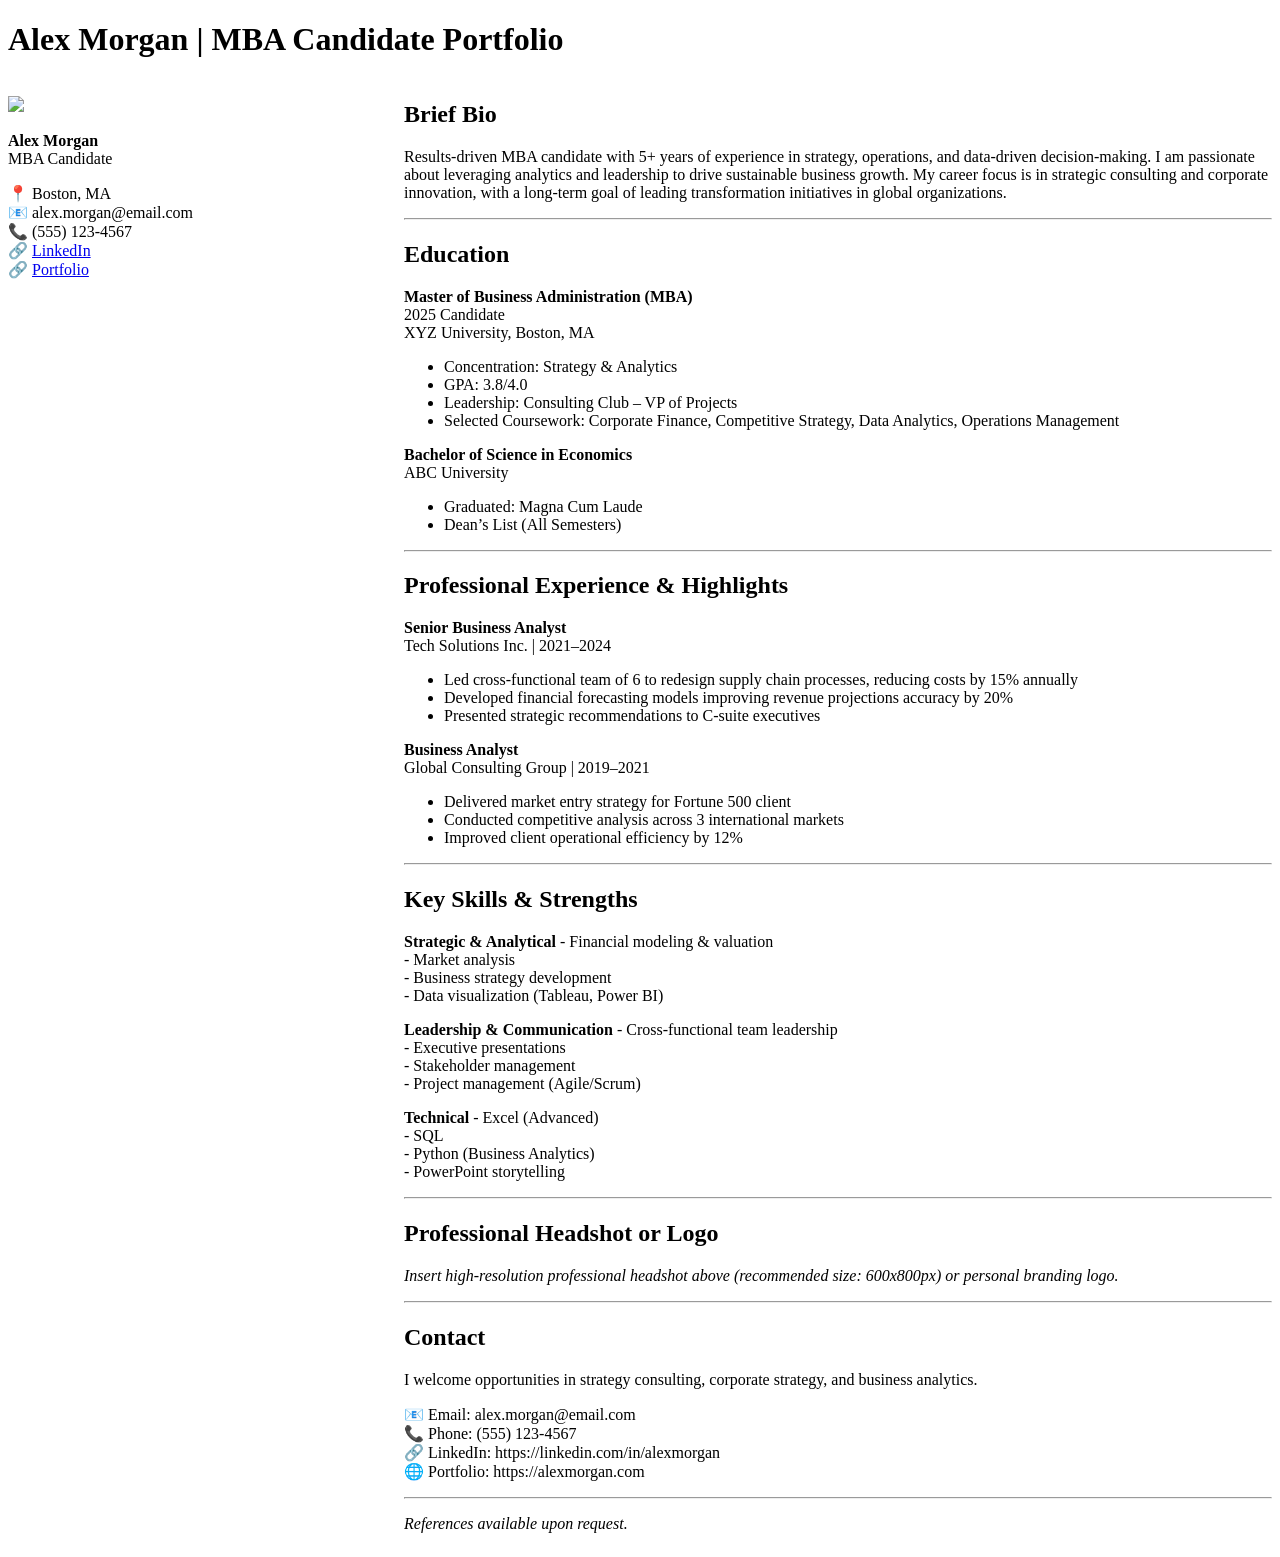
==== docs/index.html @ a719310d "Initial portfolio site" ====
<!DOCTYPE html>
<html xmlns="http://www.w3.org/1999/xhtml" lang="en" xml:lang="en"><head>

<meta charset="utf-8">
<meta name="generator" content="quarto-1.8.26">

<meta name="viewport" content="width=device-width, initial-scale=1.0, user-scalable=yes">


<title>Alex Morgan | MBA Candidate Portfolio – Alex Morgan | MBA Portfolio</title>
<style>
code{white-space: pre-wrap;}
span.smallcaps{font-variant: small-caps;}
div.columns{display: flex; gap: min(4vw, 1.5em);}
div.column{flex: auto; overflow-x: auto;}
div.hanging-indent{margin-left: 1.5em; text-indent: -1.5em;}
ul.task-list{list-style: none;}
ul.task-list li input[type="checkbox"] {
  width: 0.8em;
  margin: 0 0.8em 0.2em -1em; /* quarto-specific, see https://github.com/quarto-dev/quarto-cli/issues/4556 */ 
  vertical-align: middle;
}
</style>


<script src="site_libs/quarto-nav/quarto-nav.js"></script>
<script src="site_libs/clipboard/clipboard.min.js"></script>
<script src="site_libs/quarto-search/autocomplete.umd.js"></script>
<script src="site_libs/quarto-search/fuse.min.js"></script>
<script src="site_libs/quarto-search/quarto-search.js"></script>
<meta name="quarto:offset" content="./">
<script src="site_libs/quarto-html/quarto.js" type="module"></script>
<script src="site_libs/quarto-html/tabsets/tabsets.js" type="module"></script>
<script src="site_libs/quarto-html/axe/axe-check.js" type="module"></script>
<script src="site_libs/quarto-html/popper.min.js"></script>
<script src="site_libs/quarto-html/tippy.umd.min.js"></script>
<script src="site_libs/quarto-html/anchor.min.js"></script>
<link href="site_libs/quarto-html/tippy.css" rel="stylesheet">
<link href="site_libs/quarto-html/quarto-syntax-highlighting-587c61ba64f3a5504c4d52d930310e48.css" rel="stylesheet" id="quarto-text-highlighting-styles">
<script src="site_libs/bootstrap/bootstrap.min.js"></script>
<link href="site_libs/bootstrap/bootstrap-icons.css" rel="stylesheet">
<link href="site_libs/bootstrap/bootstrap-ffa9a6279353761231ec249df0a7fdd3.min.css" rel="stylesheet" append-hash="true" id="quarto-bootstrap" data-mode="light">
<script id="quarto-search-options" type="application/json">{
  "location": "sidebar",
  "copy-button": false,
  "collapse-after": 3,
  "panel-placement": "start",
  "type": "textbox",
  "limit": 50,
  "keyboard-shortcut": [
    "f",
    "/",
    "s"
  ],
  "show-item-context": false,
  "language": {
    "search-no-results-text": "No results",
    "search-matching-documents-text": "matching documents",
    "search-copy-link-title": "Copy link to search",
    "search-hide-matches-text": "Hide additional matches",
    "search-more-match-text": "more match in this document",
    "search-more-matches-text": "more matches in this document",
    "search-clear-button-title": "Clear",
    "search-text-placeholder": "",
    "search-detached-cancel-button-title": "Cancel",
    "search-submit-button-title": "Submit",
    "search-label": "Search"
  }
}</script>


</head>

<body class="quarto-light">

<div id="quarto-search-results"></div>
<!-- content -->
<div id="quarto-content" class="quarto-container page-columns page-rows-contents page-layout-full">
<!-- sidebar -->
<!-- margin-sidebar -->
    
<!-- main -->
<main class="content column-page" id="quarto-document-content">

<header id="title-block-header" class="quarto-title-block default">
<div class="quarto-title">
<h1 class="title">Alex Morgan | MBA Candidate Portfolio</h1>
</div>



<div class="quarto-title-meta column-page">

    
  
    
  </div>
  


</header>


<div class="columns">
<div class="column" style="width:30%;">
<p><img src="headshot.jpg" class="img-fluid" style="width:100.0%"></p>
<p><strong>Alex Morgan</strong><br>
MBA Candidate</p>
<p>📍 Boston, MA<br>
📧 alex.morgan@email.com<br>
📞 (555) 123-4567<br>
🔗 <a href="https://linkedin.com/in/alexmorgan">LinkedIn</a><br>
🔗 <a href="https://alexmorgan.com">Portfolio</a></p>
</div><div class="column" style="width:70%;">
<section id="brief-bio" class="level2">
<h2 class="anchored" data-anchor-id="brief-bio">Brief Bio</h2>
<p>Results-driven MBA candidate with 5+ years of experience in strategy, operations, and data-driven decision-making. I am passionate about leveraging analytics and leadership to drive sustainable business growth. My career focus is in strategic consulting and corporate innovation, with a long-term goal of leading transformation initiatives in global organizations.</p>
<hr>
</section>
<section id="education" class="level2">
<h2 class="anchored" data-anchor-id="education">Education</h2>
<p><strong>Master of Business Administration (MBA)</strong><br>
2025 Candidate<br>
XYZ University, Boston, MA</p>
<ul>
<li>Concentration: Strategy &amp; Analytics<br>
</li>
<li>GPA: 3.8/4.0<br>
</li>
<li>Leadership: Consulting Club – VP of Projects<br>
</li>
<li>Selected Coursework: Corporate Finance, Competitive Strategy, Data Analytics, Operations Management</li>
</ul>
<p><strong>Bachelor of Science in Economics</strong><br>
ABC University</p>
<ul>
<li>Graduated: Magna Cum Laude<br>
</li>
<li>Dean’s List (All Semesters)</li>
</ul>
<hr>
</section>
<section id="professional-experience-highlights" class="level2">
<h2 class="anchored" data-anchor-id="professional-experience-highlights">Professional Experience &amp; Highlights</h2>
<p><strong>Senior Business Analyst</strong><br>
Tech Solutions Inc.&nbsp;| 2021–2024</p>
<ul>
<li>Led cross-functional team of 6 to redesign supply chain processes, reducing costs by 15% annually<br>
</li>
<li>Developed financial forecasting models improving revenue projections accuracy by 20%<br>
</li>
<li>Presented strategic recommendations to C-suite executives</li>
</ul>
<p><strong>Business Analyst</strong><br>
Global Consulting Group | 2019–2021</p>
<ul>
<li>Delivered market entry strategy for Fortune 500 client<br>
</li>
<li>Conducted competitive analysis across 3 international markets<br>
</li>
<li>Improved client operational efficiency by 12%</li>
</ul>
<hr>
</section>
<section id="key-skills-strengths" class="level2">
<h2 class="anchored" data-anchor-id="key-skills-strengths">Key Skills &amp; Strengths</h2>
<p><strong>Strategic &amp; Analytical</strong> - Financial modeling &amp; valuation<br>
- Market analysis<br>
- Business strategy development<br>
- Data visualization (Tableau, Power BI)</p>
<p><strong>Leadership &amp; Communication</strong> - Cross-functional team leadership<br>
- Executive presentations<br>
- Stakeholder management<br>
- Project management (Agile/Scrum)</p>
<p><strong>Technical</strong> - Excel (Advanced)<br>
- SQL<br>
- Python (Business Analytics)<br>
- PowerPoint storytelling</p>
<hr>
</section>
<section id="professional-headshot-or-logo" class="level2">
<h2 class="anchored" data-anchor-id="professional-headshot-or-logo">Professional Headshot or Logo</h2>
<p><em>Insert high-resolution professional headshot above (recommended size: 600x800px) or personal branding logo.</em></p>
<hr>
</section>
<section id="contact" class="level2">
<h2 class="anchored" data-anchor-id="contact">Contact</h2>
<p>I welcome opportunities in strategy consulting, corporate strategy, and business analytics.</p>
<p>📧 Email: alex.morgan@email.com<br>
📞 Phone: (555) 123-4567<br>
🔗 LinkedIn: https://linkedin.com/in/alexmorgan<br>
🌐 Portfolio: https://alexmorgan.com</p>
<hr>
<p><em>References available upon request.</em></p>
</section>
</div>
</div>



</main> <!-- /main -->
<script id="quarto-html-after-body" type="application/javascript">
  window.document.addEventListener("DOMContentLoaded", function (event) {
    const icon = "";
    const anchorJS = new window.AnchorJS();
    anchorJS.options = {
      placement: 'right',
      icon: icon
    };
    anchorJS.add('.anchored');
    const isCodeAnnotation = (el) => {
      for (const clz of el.classList) {
        if (clz.startsWith('code-annotation-')) {                     
          return true;
        }
      }
      return false;
    }
    const onCopySuccess = function(e) {
      // button target
      const button = e.trigger;
      // don't keep focus
      button.blur();
      // flash "checked"
      button.classList.add('code-copy-button-checked');
      var currentTitle = button.getAttribute("title");
      button.setAttribute("title", "Copied!");
      let tooltip;
      if (window.bootstrap) {
        button.setAttribute("data-bs-toggle", "tooltip");
        button.setAttribute("data-bs-placement", "left");
        button.setAttribute("data-bs-title", "Copied!");
        tooltip = new bootstrap.Tooltip(button, 
          { trigger: "manual", 
            customClass: "code-copy-button-tooltip",
            offset: [0, -8]});
        tooltip.show();    
      }
      setTimeout(function() {
        if (tooltip) {
          tooltip.hide();
          button.removeAttribute("data-bs-title");
          button.removeAttribute("data-bs-toggle");
          button.removeAttribute("data-bs-placement");
        }
        button.setAttribute("title", currentTitle);
        button.classList.remove('code-copy-button-checked');
      }, 1000);
      // clear code selection
      e.clearSelection();
    }
    const getTextToCopy = function(trigger) {
      const outerScaffold = trigger.parentElement.cloneNode(true);
      const codeEl = outerScaffold.querySelector('code');
      for (const childEl of codeEl.children) {
        if (isCodeAnnotation(childEl)) {
          childEl.remove();
        }
      }
      return codeEl.innerText;
    }
    const clipboard = new window.ClipboardJS('.code-copy-button:not([data-in-quarto-modal])', {
      text: getTextToCopy
    });
    clipboard.on('success', onCopySuccess);
    if (window.document.getElementById('quarto-embedded-source-code-modal')) {
      const clipboardModal = new window.ClipboardJS('.code-copy-button[data-in-quarto-modal]', {
        text: getTextToCopy,
        container: window.document.getElementById('quarto-embedded-source-code-modal')
      });
      clipboardModal.on('success', onCopySuccess);
    }
      var localhostRegex = new RegExp(/^(?:http|https):\/\/localhost\:?[0-9]*\//);
      var mailtoRegex = new RegExp(/^mailto:/);
        var filterRegex = new RegExp('/' + window.location.host + '/');
      var isInternal = (href) => {
          return filterRegex.test(href) || localhostRegex.test(href) || mailtoRegex.test(href);
      }
      // Inspect non-navigation links and adorn them if external
     var links = window.document.querySelectorAll('a[href]:not(.nav-link):not(.navbar-brand):not(.toc-action):not(.sidebar-link):not(.sidebar-item-toggle):not(.pagination-link):not(.no-external):not([aria-hidden]):not(.dropdown-item):not(.quarto-navigation-tool):not(.about-link)');
      for (var i=0; i<links.length; i++) {
        const link = links[i];
        if (!isInternal(link.href)) {
          // undo the damage that might have been done by quarto-nav.js in the case of
          // links that we want to consider external
          if (link.dataset.originalHref !== undefined) {
            link.href = link.dataset.originalHref;
          }
        }
      }
    function tippyHover(el, contentFn, onTriggerFn, onUntriggerFn) {
      const config = {
        allowHTML: true,
        maxWidth: 500,
        delay: 100,
        arrow: false,
        appendTo: function(el) {
            return el.parentElement;
        },
        interactive: true,
        interactiveBorder: 10,
        theme: 'quarto',
        placement: 'bottom-start',
      };
      if (contentFn) {
        config.content = contentFn;
      }
      if (onTriggerFn) {
        config.onTrigger = onTriggerFn;
      }
      if (onUntriggerFn) {
        config.onUntrigger = onUntriggerFn;
      }
      window.tippy(el, config); 
    }
    const noterefs = window.document.querySelectorAll('a[role="doc-noteref"]');
    for (var i=0; i<noterefs.length; i++) {
      const ref = noterefs[i];
      tippyHover(ref, function() {
        // use id or data attribute instead here
        let href = ref.getAttribute('data-footnote-href') || ref.getAttribute('href');
        try { href = new URL(href).hash; } catch {}
        const id = href.replace(/^#\/?/, "");
        const note = window.document.getElementById(id);
        if (note) {
          return note.innerHTML;
        } else {
          return "";
        }
      });
    }
    const xrefs = window.document.querySelectorAll('a.quarto-xref');
    const processXRef = (id, note) => {
      // Strip column container classes
      const stripColumnClz = (el) => {
        el.classList.remove("page-full", "page-columns");
        if (el.children) {
          for (const child of el.children) {
            stripColumnClz(child);
          }
        }
      }
      stripColumnClz(note)
      if (id === null || id.startsWith('sec-')) {
        // Special case sections, only their first couple elements
        const container = document.createElement("div");
        if (note.children && note.children.length > 2) {
          container.appendChild(note.children[0].cloneNode(true));
          for (let i = 1; i < note.children.length; i++) {
            const child = note.children[i];
            if (child.tagName === "P" && child.innerText === "") {
              continue;
            } else {
              container.appendChild(child.cloneNode(true));
              break;
            }
          }
          if (window.Quarto?.typesetMath) {
            window.Quarto.typesetMath(container);
          }
          return container.innerHTML
        } else {
          if (window.Quarto?.typesetMath) {
            window.Quarto.typesetMath(note);
          }
          return note.innerHTML;
        }
      } else {
        // Remove any anchor links if they are present
        const anchorLink = note.querySelector('a.anchorjs-link');
        if (anchorLink) {
          anchorLink.remove();
        }
        if (window.Quarto?.typesetMath) {
          window.Quarto.typesetMath(note);
        }
        if (note.classList.contains("callout")) {
          return note.outerHTML;
        } else {
          return note.innerHTML;
        }
      }
    }
    for (var i=0; i<xrefs.length; i++) {
      const xref = xrefs[i];
      tippyHover(xref, undefined, function(instance) {
        instance.disable();
        let url = xref.getAttribute('href');
        let hash = undefined; 
        if (url.startsWith('#')) {
          hash = url;
        } else {
          try { hash = new URL(url).hash; } catch {}
        }
        if (hash) {
          const id = hash.replace(/^#\/?/, "");
          const note = window.document.getElementById(id);
          if (note !== null) {
            try {
              const html = processXRef(id, note.cloneNode(true));
              instance.setContent(html);
            } finally {
              instance.enable();
              instance.show();
            }
          } else {
            // See if we can fetch this
            fetch(url.split('#')[0])
            .then(res => res.text())
            .then(html => {
              const parser = new DOMParser();
              const htmlDoc = parser.parseFromString(html, "text/html");
              const note = htmlDoc.getElementById(id);
              if (note !== null) {
                const html = processXRef(id, note);
                instance.setContent(html);
              } 
            }).finally(() => {
              instance.enable();
              instance.show();
            });
          }
        } else {
          // See if we can fetch a full url (with no hash to target)
          // This is a special case and we should probably do some content thinning / targeting
          fetch(url)
          .then(res => res.text())
          .then(html => {
            const parser = new DOMParser();
            const htmlDoc = parser.parseFromString(html, "text/html");
            const note = htmlDoc.querySelector('main.content');
            if (note !== null) {
              // This should only happen for chapter cross references
              // (since there is no id in the URL)
              // remove the first header
              if (note.children.length > 0 && note.children[0].tagName === "HEADER") {
                note.children[0].remove();
              }
              const html = processXRef(null, note);
              instance.setContent(html);
            } 
          }).finally(() => {
            instance.enable();
            instance.show();
          });
        }
      }, function(instance) {
      });
    }
        let selectedAnnoteEl;
        const selectorForAnnotation = ( cell, annotation) => {
          let cellAttr = 'data-code-cell="' + cell + '"';
          let lineAttr = 'data-code-annotation="' +  annotation + '"';
          const selector = 'span[' + cellAttr + '][' + lineAttr + ']';
          return selector;
        }
        const selectCodeLines = (annoteEl) => {
          const doc = window.document;
          const targetCell = annoteEl.getAttribute("data-target-cell");
          const targetAnnotation = annoteEl.getAttribute("data-target-annotation");
          const annoteSpan = window.document.querySelector(selectorForAnnotation(targetCell, targetAnnotation));
          const lines = annoteSpan.getAttribute("data-code-lines").split(",");
          const lineIds = lines.map((line) => {
            return targetCell + "-" + line;
          })
          let top = null;
          let height = null;
          let parent = null;
          if (lineIds.length > 0) {
              //compute the position of the single el (top and bottom and make a div)
              const el = window.document.getElementById(lineIds[0]);
              top = el.offsetTop;
              height = el.offsetHeight;
              parent = el.parentElement.parentElement;
            if (lineIds.length > 1) {
              const lastEl = window.document.getElementById(lineIds[lineIds.length - 1]);
              const bottom = lastEl.offsetTop + lastEl.offsetHeight;
              height = bottom - top;
            }
            if (top !== null && height !== null && parent !== null) {
              // cook up a div (if necessary) and position it 
              let div = window.document.getElementById("code-annotation-line-highlight");
              if (div === null) {
                div = window.document.createElement("div");
                div.setAttribute("id", "code-annotation-line-highlight");
                div.style.position = 'absolute';
                parent.appendChild(div);
              }
              div.style.top = top - 2 + "px";
              div.style.height = height + 4 + "px";
              div.style.left = 0;
              let gutterDiv = window.document.getElementById("code-annotation-line-highlight-gutter");
              if (gutterDiv === null) {
                gutterDiv = window.document.createElement("div");
                gutterDiv.setAttribute("id", "code-annotation-line-highlight-gutter");
                gutterDiv.style.position = 'absolute';
                const codeCell = window.document.getElementById(targetCell);
                const gutter = codeCell.querySelector('.code-annotation-gutter');
                gutter.appendChild(gutterDiv);
              }
              gutterDiv.style.top = top - 2 + "px";
              gutterDiv.style.height = height + 4 + "px";
            }
            selectedAnnoteEl = annoteEl;
          }
        };
        const unselectCodeLines = () => {
          const elementsIds = ["code-annotation-line-highlight", "code-annotation-line-highlight-gutter"];
          elementsIds.forEach((elId) => {
            const div = window.document.getElementById(elId);
            if (div) {
              div.remove();
            }
          });
          selectedAnnoteEl = undefined;
        };
          // Handle positioning of the toggle
      window.addEventListener(
        "resize",
        throttle(() => {
          elRect = undefined;
          if (selectedAnnoteEl) {
            selectCodeLines(selectedAnnoteEl);
          }
        }, 10)
      );
      function throttle(fn, ms) {
      let throttle = false;
      let timer;
        return (...args) => {
          if(!throttle) { // first call gets through
              fn.apply(this, args);
              throttle = true;
          } else { // all the others get throttled
              if(timer) clearTimeout(timer); // cancel #2
              timer = setTimeout(() => {
                fn.apply(this, args);
                timer = throttle = false;
              }, ms);
          }
        };
      }
        // Attach click handler to the DT
        const annoteDls = window.document.querySelectorAll('dt[data-target-cell]');
        for (const annoteDlNode of annoteDls) {
          annoteDlNode.addEventListener('click', (event) => {
            const clickedEl = event.target;
            if (clickedEl !== selectedAnnoteEl) {
              unselectCodeLines();
              const activeEl = window.document.querySelector('dt[data-target-cell].code-annotation-active');
              if (activeEl) {
                activeEl.classList.remove('code-annotation-active');
              }
              selectCodeLines(clickedEl);
              clickedEl.classList.add('code-annotation-active');
            } else {
              // Unselect the line
              unselectCodeLines();
              clickedEl.classList.remove('code-annotation-active');
            }
          });
        }
    const findCites = (el) => {
      const parentEl = el.parentElement;
      if (parentEl) {
        const cites = parentEl.dataset.cites;
        if (cites) {
          return {
            el,
            cites: cites.split(' ')
          };
        } else {
          return findCites(el.parentElement)
        }
      } else {
        return undefined;
      }
    };
    var bibliorefs = window.document.querySelectorAll('a[role="doc-biblioref"]');
    for (var i=0; i<bibliorefs.length; i++) {
      const ref = bibliorefs[i];
      const citeInfo = findCites(ref);
      if (citeInfo) {
        tippyHover(citeInfo.el, function() {
          var popup = window.document.createElement('div');
          citeInfo.cites.forEach(function(cite) {
            var citeDiv = window.document.createElement('div');
            citeDiv.classList.add('hanging-indent');
            citeDiv.classList.add('csl-entry');
            var biblioDiv = window.document.getElementById('ref-' + cite);
            if (biblioDiv) {
              citeDiv.innerHTML = biblioDiv.innerHTML;
            }
            popup.appendChild(citeDiv);
          });
          return popup.innerHTML;
        });
      }
    }
  });
  </script>
</div> <!-- /content -->




</body></html>
---- docs/site_libs/quarto-html/tippy.css ----
.tippy-box[data-animation=fade][data-state=hidden]{opacity:0}[data-tippy-root]{max-width:calc(100vw - 10px)}.tippy-box{position:relative;background-color:#333;color:#fff;border-radius:4px;font-size:14px;line-height:1.4;white-space:normal;outline:0;transition-property:transform,visibility,opacity}.tippy-box[data-placement^=top]>.tippy-arrow{bottom:0}.tippy-box[data-placement^=top]>.tippy-arrow:before{bottom:-7px;left:0;border-width:8px 8px 0;border-top-color:initial;transform-origin:center top}.tippy-box[data-placement^=bottom]>.tippy-arrow{top:0}.tippy-box[data-placement^=bottom]>.tippy-arrow:before{top:-7px;left:0;border-width:0 8px 8px;border-bottom-color:initial;transform-origin:center bottom}.tippy-box[data-placement^=left]>.tippy-arrow{right:0}.tippy-box[data-placement^=left]>.tippy-arrow:before{border-width:8px 0 8px 8px;border-left-color:initial;right:-7px;transform-origin:center left}.tippy-box[data-placement^=right]>.tippy-arrow{left:0}.tippy-box[data-placement^=right]>.tippy-arrow:before{left:-7px;border-width:8px 8px 8px 0;border-right-color:initial;transform-origin:center right}.tippy-box[data-inertia][data-state=visible]{transition-timing-function:cubic-bezier(.54,1.5,.38,1.11)}.tippy-arrow{width:16px;height:16px;color:#333}.tippy-arrow:before{content:"";position:absolute;border-color:transparent;border-style:solid}.tippy-content{position:relative;padding:5px 9px;z-index:1}
---- docs/site_libs/quarto-html/quarto-syntax-highlighting-587c61ba64f3a5504c4d52d930310e48.css ----
/* quarto syntax highlight colors */
:root {
  --quarto-hl-ot-color: #003B4F;
  --quarto-hl-at-color: #657422;
  --quarto-hl-ss-color: #20794D;
  --quarto-hl-an-color: #5E5E5E;
  --quarto-hl-fu-color: #4758AB;
  --quarto-hl-st-color: #20794D;
  --quarto-hl-cf-color: #003B4F;
  --quarto-hl-op-color: #5E5E5E;
  --quarto-hl-er-color: #AD0000;
  --quarto-hl-bn-color: #AD0000;
  --quarto-hl-al-color: #AD0000;
  --quarto-hl-va-color: #111111;
  --quarto-hl-bu-color: inherit;
  --quarto-hl-ex-color: inherit;
  --quarto-hl-pp-color: #AD0000;
  --quarto-hl-in-color: #5E5E5E;
  --quarto-hl-vs-color: #20794D;
  --quarto-hl-wa-color: #5E5E5E;
  --quarto-hl-do-color: #5E5E5E;
  --quarto-hl-im-color: #00769E;
  --quarto-hl-ch-color: #20794D;
  --quarto-hl-dt-color: #AD0000;
  --quarto-hl-fl-color: #AD0000;
  --quarto-hl-co-color: #5E5E5E;
  --quarto-hl-cv-color: #5E5E5E;
  --quarto-hl-cn-color: #8f5902;
  --quarto-hl-sc-color: #5E5E5E;
  --quarto-hl-dv-color: #AD0000;
  --quarto-hl-kw-color: #003B4F;
}

/* other quarto variables */
:root {
  --quarto-font-monospace: SFMono-Regular, Menlo, Monaco, Consolas, "Liberation Mono", "Courier New", monospace;
}

/* syntax highlight based on Pandoc's rules */
pre > code.sourceCode > span {
  color: #003B4F;
}

code.sourceCode > span {
  color: #003B4F;
}

div.sourceCode,
div.sourceCode pre.sourceCode {
  color: #003B4F;
}

/* Normal */
code span {
  color: #003B4F;
}

/* Alert */
code span.al {
  color: #AD0000;
  font-style: inherit;
}

/* Annotation */
code span.an {
  color: #5E5E5E;
  font-style: inherit;
}

/* Attribute */
code span.at {
  color: #657422;
  font-style: inherit;
}

/* BaseN */
code span.bn {
  color: #AD0000;
  font-style: inherit;
}

/* BuiltIn */
code span.bu {
  font-style: inherit;
}

/* ControlFlow */
code span.cf {
  color: #003B4F;
  font-weight: bold;
  font-style: inherit;
}

/* Char */
code span.ch {
  color: #20794D;
  font-style: inherit;
}

/* Constant */
code span.cn {
  color: #8f5902;
  font-style: inherit;
}

/* Comment */
code span.co {
  color: #5E5E5E;
  font-style: inherit;
}

/* CommentVar */
code span.cv {
  color: #5E5E5E;
  font-style: italic;
}

/* Documentation */
code span.do {
  color: #5E5E5E;
  font-style: italic;
}

/* DataType */
code span.dt {
  color: #AD0000;
  font-style: inherit;
}

/* DecVal */
code span.dv {
  color: #AD0000;
  font-style: inherit;
}

/* Error */
code span.er {
  color: #AD0000;
  font-style: inherit;
}

/* Extension */
code span.ex {
  font-style: inherit;
}

/* Float */
code span.fl {
  color: #AD0000;
  font-style: inherit;
}

/* Function */
code span.fu {
  color: #4758AB;
  font-style: inherit;
}

/* Import */
code span.im {
  color: #00769E;
  font-style: inherit;
}

/* Information */
code span.in {
  color: #5E5E5E;
  font-style: inherit;
}

/* Keyword */
code span.kw {
  color: #003B4F;
  font-weight: bold;
  font-style: inherit;
}

/* Operator */
code span.op {
  color: #5E5E5E;
  font-style: inherit;
}

/* Other */
code span.ot {
  color: #003B4F;
  font-style: inherit;
}

/* Preprocessor */
code span.pp {
  color: #AD0000;
  font-style: inherit;
}

/* SpecialChar */
code span.sc {
  color: #5E5E5E;
  font-style: inherit;
}

/* SpecialString */
code span.ss {
  color: #20794D;
  font-style: inherit;
}

/* String */
code span.st {
  color: #20794D;
  font-style: inherit;
}

/* Variable */
code span.va {
  color: #111111;
  font-style: inherit;
}

/* VerbatimString */
code span.vs {
  color: #20794D;
  font-style: inherit;
}

/* Warning */
code span.wa {
  color: #5E5E5E;
  font-style: italic;
}

.prevent-inlining {
  content: "</";
}

/*# sourceMappingURL=2dce1cc6c82594539e1579de68416b47.css.map */
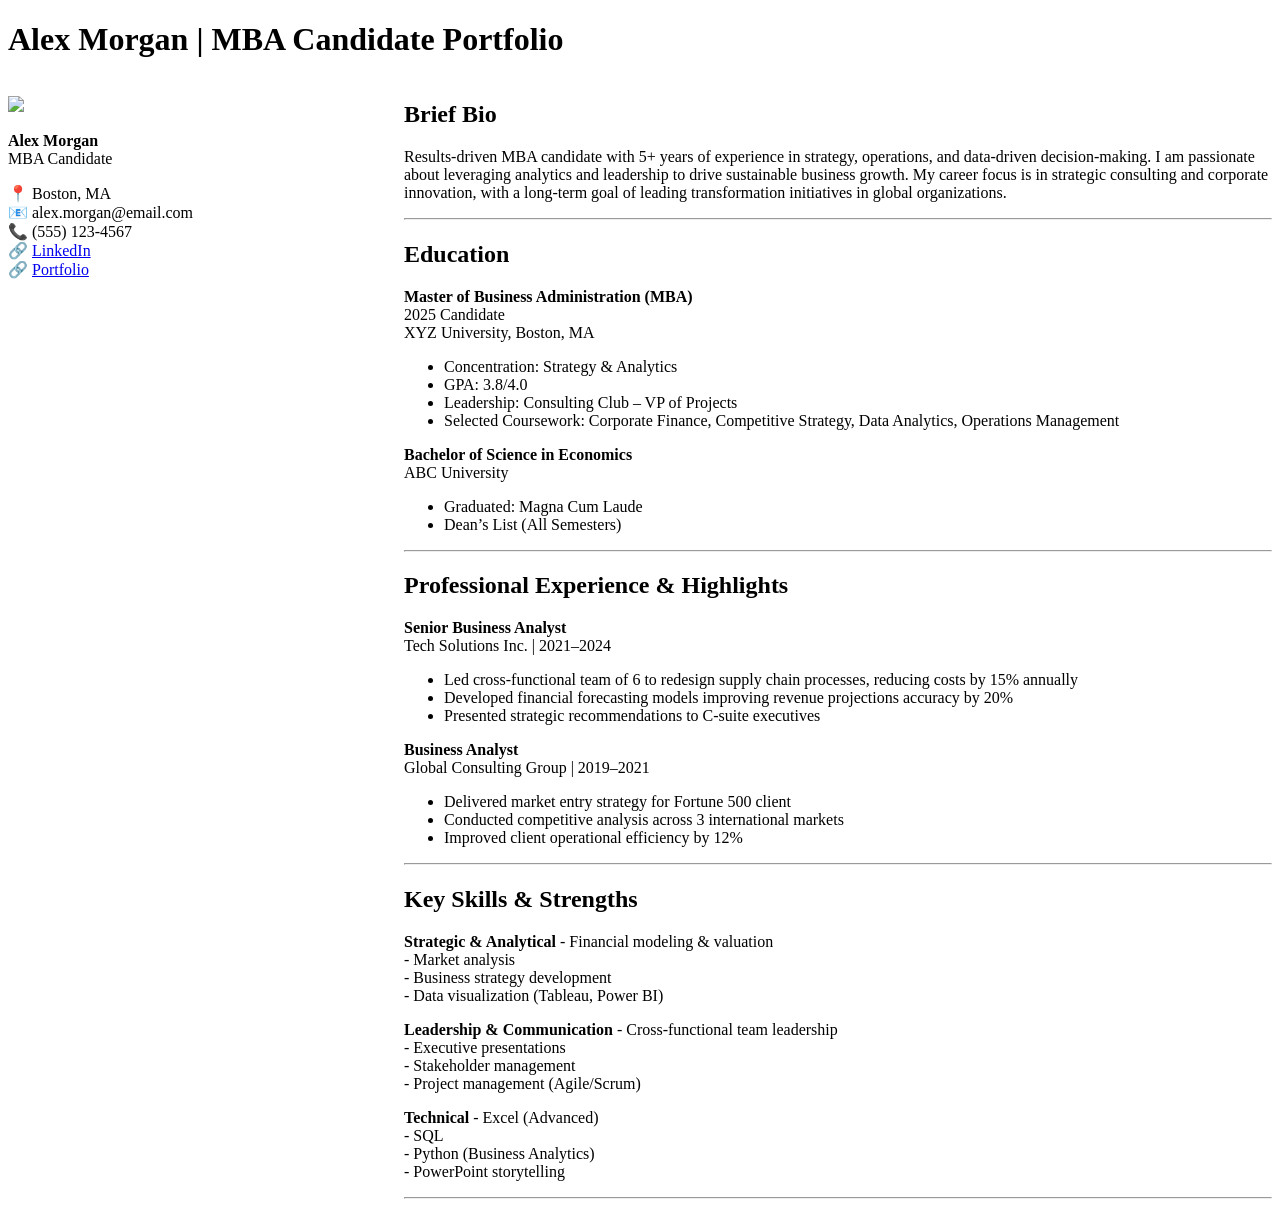
==== commit 79a7b5cc: "Added styling" ====
--- a/docs/index.html
+++ b/docs/index.html
@@ -177,26 +177,11 @@
 - Python (Business Analytics)<br>
 - PowerPoint storytelling</p>
 <hr>
-</section>
-<section id="professional-headshot-or-logo" class="level2">
-<h2 class="anchored" data-anchor-id="professional-headshot-or-logo">Professional Headshot or Logo</h2>
-<p><em>Insert high-resolution professional headshot above (recommended size: 600x800px) or personal branding logo.</em></p>
-<hr>
-</section>
-<section id="contact" class="level2">
-<h2 class="anchored" data-anchor-id="contact">Contact</h2>
-<p>I welcome opportunities in strategy consulting, corporate strategy, and business analytics.</p>
-<p>📧 Email: alex.morgan@email.com<br>
-📞 Phone: (555) 123-4567<br>
-🔗 LinkedIn: https://linkedin.com/in/alexmorgan<br>
-🌐 Portfolio: https://alexmorgan.com</p>
-<hr>
-<p><em>References available upon request.</em></p>
+
+
 </section>
 </div>
 </div>
-
-
 
 </main> <!-- /main -->
 <script id="quarto-html-after-body" type="application/javascript">
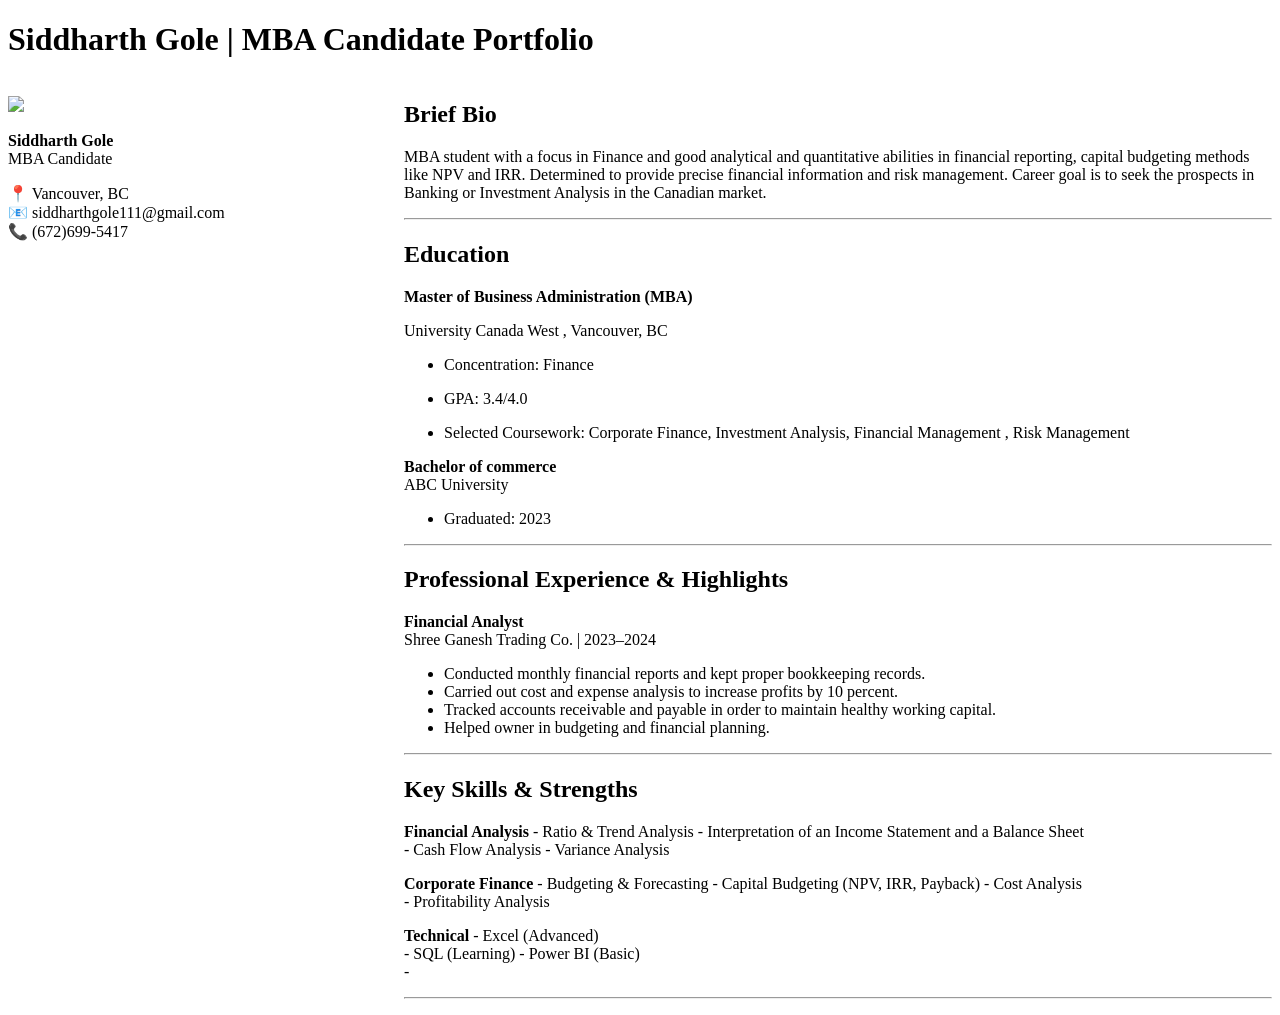
==== commit ad8808b0: "Updated portfolio" ====
--- a/docs/index.html
+++ b/docs/index.html
@@ -7,7 +7,7 @@
 <meta name="viewport" content="width=device-width, initial-scale=1.0, user-scalable=yes">
 
 
-<title>Alex Morgan | MBA Candidate Portfolio – Alex Morgan | MBA Portfolio</title>
+<title>Siddharth Gole | MBA Candidate Portfolio – Alex Morgan | MBA Portfolio</title>
 <style>
 code{white-space: pre-wrap;}
 span.smallcaps{font-variant: small-caps;}
@@ -84,7 +84,7 @@
 
 <header id="title-block-header" class="quarto-title-block default">
 <div class="quarto-title">
-<h1 class="title">Alex Morgan | MBA Candidate Portfolio</h1>
+<h1 class="title">Siddharth Gole | MBA Candidate Portfolio</h1>
 </div>
 
 
@@ -104,78 +104,55 @@
 <div class="columns">
 <div class="column" style="width:30%;">
 <p><img src="headshot.jpg" class="img-fluid" style="width:100.0%"></p>
-<p><strong>Alex Morgan</strong><br>
+<p><strong>Siddharth Gole</strong><br>
 MBA Candidate</p>
-<p>📍 Boston, MA<br>
-📧 alex.morgan@email.com<br>
-📞 (555) 123-4567<br>
-🔗 <a href="https://linkedin.com/in/alexmorgan">LinkedIn</a><br>
-🔗 <a href="https://alexmorgan.com">Portfolio</a></p>
+<p>📍 Vancouver, BC<br>
+📧 siddharthgole111@gmail.com<br>
+📞 (672)699-5417</p>
 </div><div class="column" style="width:70%;">
 <section id="brief-bio" class="level2">
 <h2 class="anchored" data-anchor-id="brief-bio">Brief Bio</h2>
-<p>Results-driven MBA candidate with 5+ years of experience in strategy, operations, and data-driven decision-making. I am passionate about leveraging analytics and leadership to drive sustainable business growth. My career focus is in strategic consulting and corporate innovation, with a long-term goal of leading transformation initiatives in global organizations.</p>
+<p>MBA student with a focus in Finance and good analytical and quantitative abilities in financial reporting, capital budgeting methods like NPV and IRR. Determined to provide precise financial information and risk management. Career goal is to seek the prospects in Banking or Investment Analysis in the Canadian market.</p>
 <hr>
 </section>
 <section id="education" class="level2">
 <h2 class="anchored" data-anchor-id="education">Education</h2>
-<p><strong>Master of Business Administration (MBA)</strong><br>
-2025 Candidate<br>
-XYZ University, Boston, MA</p>
+<p><strong>Master of Business Administration (MBA)</strong></p>
+<p>University Canada West , Vancouver, BC</p>
 <ul>
-<li>Concentration: Strategy &amp; Analytics<br>
-</li>
-<li>GPA: 3.8/4.0<br>
-</li>
-<li>Leadership: Consulting Club – VP of Projects<br>
-</li>
-<li>Selected Coursework: Corporate Finance, Competitive Strategy, Data Analytics, Operations Management</li>
+<li><p>Concentration: Finance<br>
+</p></li>
+<li><p>GPA: 3.4/4.0</p></li>
+<li><p>Selected Coursework: Corporate Finance, Investment Analysis, Financial Management , Risk Management</p></li>
 </ul>
-<p><strong>Bachelor of Science in Economics</strong><br>
+<p><strong>Bachelor of commerce</strong><br>
 ABC University</p>
 <ul>
-<li>Graduated: Magna Cum Laude<br>
-</li>
-<li>Dean’s List (All Semesters)</li>
+<li>Graduated: 2023</li>
 </ul>
 <hr>
 </section>
 <section id="professional-experience-highlights" class="level2">
 <h2 class="anchored" data-anchor-id="professional-experience-highlights">Professional Experience &amp; Highlights</h2>
-<p><strong>Senior Business Analyst</strong><br>
-Tech Solutions Inc.&nbsp;| 2021–2024</p>
+<p><strong>Financial Analyst</strong><br>
+Shree Ganesh Trading Co.&nbsp;| 2023–2024</p>
 <ul>
-<li>Led cross-functional team of 6 to redesign supply chain processes, reducing costs by 15% annually<br>
-</li>
-<li>Developed financial forecasting models improving revenue projections accuracy by 20%<br>
-</li>
-<li>Presented strategic recommendations to C-suite executives</li>
-</ul>
-<p><strong>Business Analyst</strong><br>
-Global Consulting Group | 2019–2021</p>
-<ul>
-<li>Delivered market entry strategy for Fortune 500 client<br>
-</li>
-<li>Conducted competitive analysis across 3 international markets<br>
-</li>
-<li>Improved client operational efficiency by 12%</li>
+<li>Conducted monthly financial reports and kept proper bookkeeping records.</li>
+<li>Carried out cost and expense analysis to increase profits by 10 percent.</li>
+<li>Tracked accounts receivable and payable in order to maintain healthy working capital.</li>
+<li>Helped owner in budgeting and financial planning.</li>
 </ul>
 <hr>
 </section>
 <section id="key-skills-strengths" class="level2">
 <h2 class="anchored" data-anchor-id="key-skills-strengths">Key Skills &amp; Strengths</h2>
-<p><strong>Strategic &amp; Analytical</strong> - Financial modeling &amp; valuation<br>
-- Market analysis<br>
-- Business strategy development<br>
-- Data visualization (Tableau, Power BI)</p>
-<p><strong>Leadership &amp; Communication</strong> - Cross-functional team leadership<br>
-- Executive presentations<br>
-- Stakeholder management<br>
-- Project management (Agile/Scrum)</p>
+<p><strong>Financial Analysis</strong> - Ratio &amp; Trend Analysis - Interpretation of an Income Statement and a Balance Sheet<br>
+- Cash Flow Analysis - Variance Analysis</p>
+<p><strong>Corporate Finance</strong> - Budgeting &amp; Forecasting - Capital Budgeting (NPV, IRR, Payback) - Cost Analysis<br>
+- Profitability Analysis</p>
 <p><strong>Technical</strong> - Excel (Advanced)<br>
-- SQL<br>
-- Python (Business Analytics)<br>
-- PowerPoint storytelling</p>
+- SQL (Learning) - Power BI (Basic)<br>
+-</p>
 <hr>
 
 
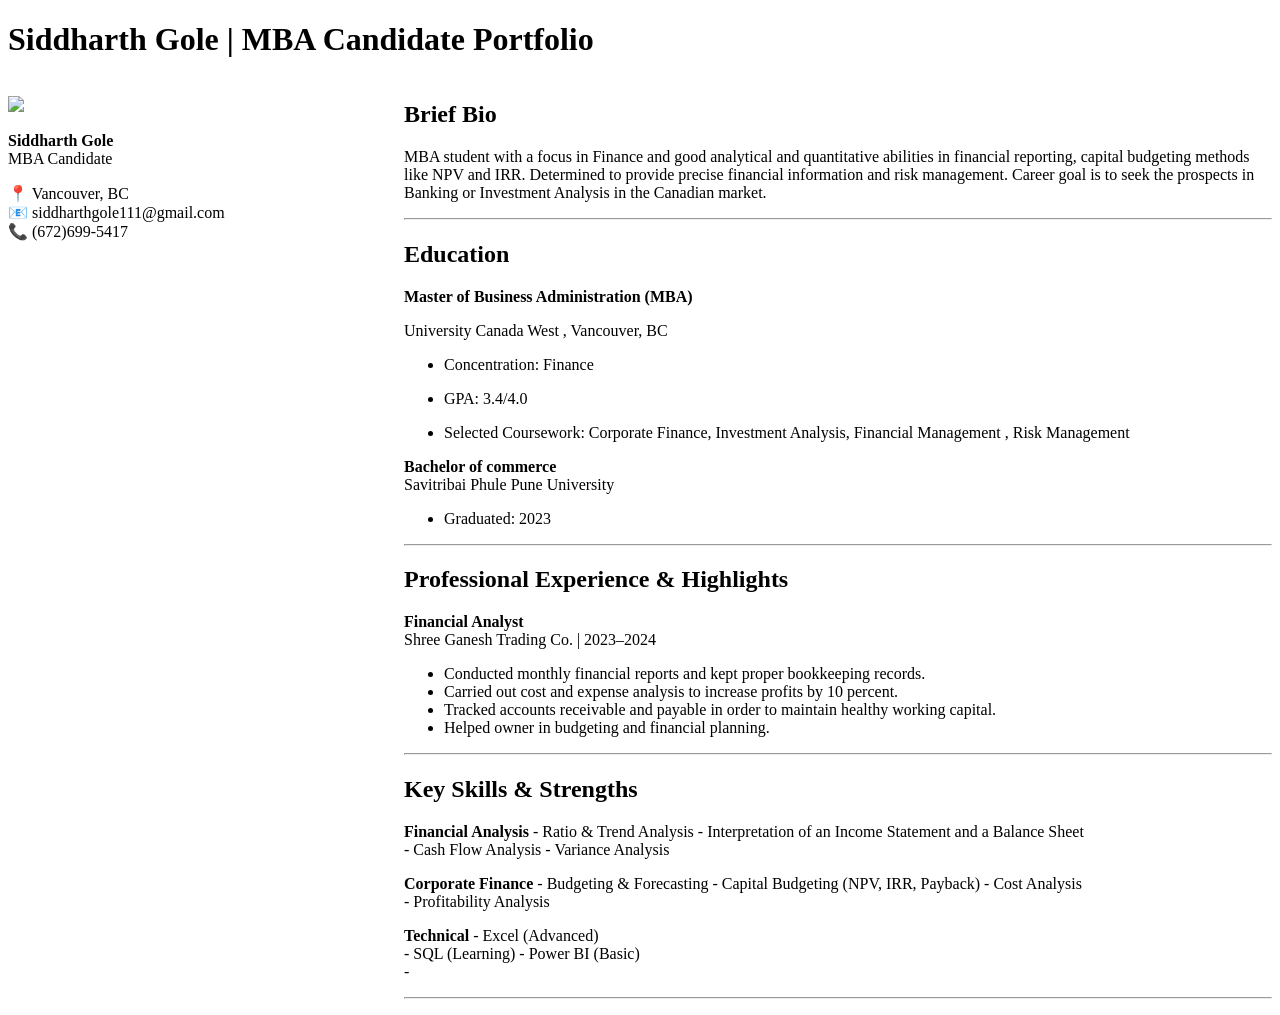
==== commit 2899fdb5: "Minor changes" ====
--- a/docs/index.html
+++ b/docs/index.html
@@ -126,7 +126,7 @@
 <li><p>Selected Coursework: Corporate Finance, Investment Analysis, Financial Management , Risk Management</p></li>
 </ul>
 <p><strong>Bachelor of commerce</strong><br>
-ABC University</p>
+Savitribai Phule Pune University</p>
 <ul>
 <li>Graduated: 2023</li>
 </ul>
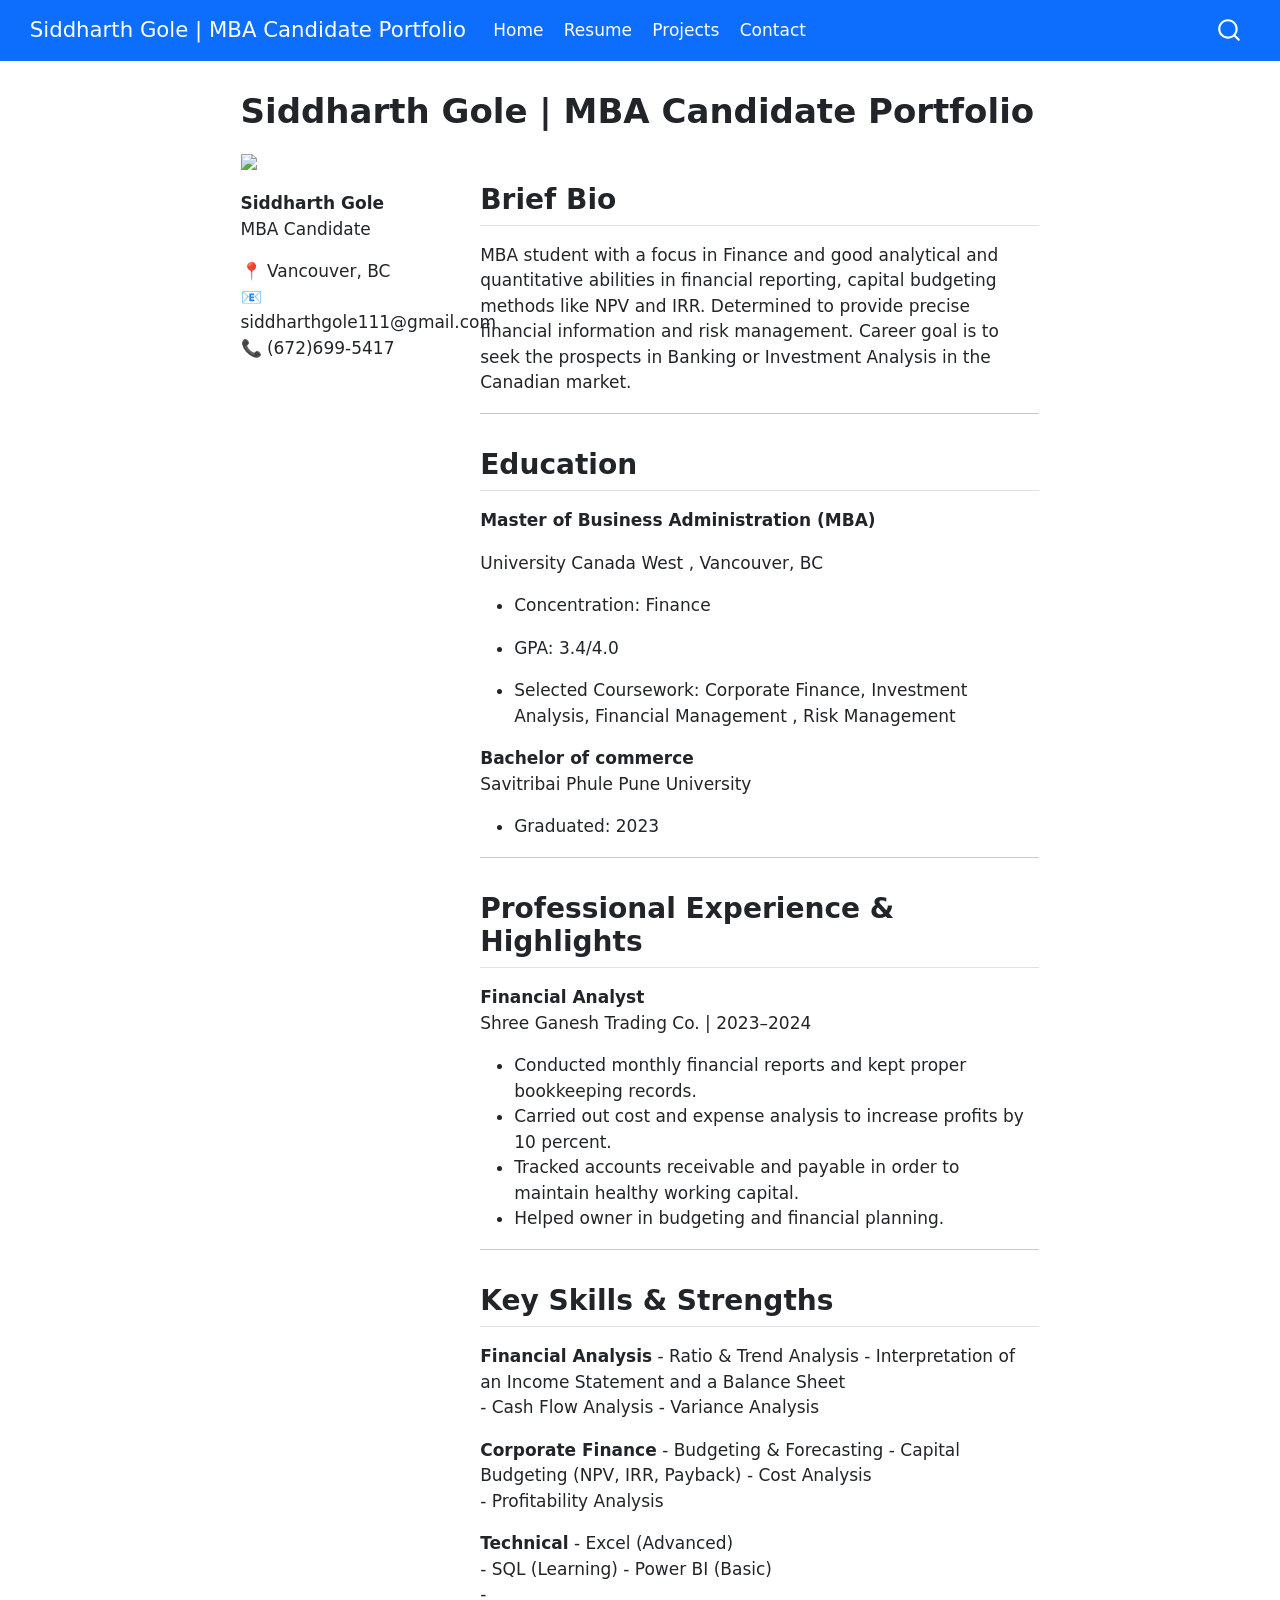
==== commit 308a133d: "Added pages" ====
--- a/docs/index.html
+++ b/docs/index.html
@@ -7,7 +7,7 @@
 <meta name="viewport" content="width=device-width, initial-scale=1.0, user-scalable=yes">
 
 
-<title>Siddharth Gole | MBA Candidate Portfolio – Alex Morgan | MBA Portfolio</title>
+<title>Siddharth Gole | MBA Candidate Portfolio</title>
 <style>
 code{white-space: pre-wrap;}
 span.smallcaps{font-variant: small-caps;}
@@ -24,6 +24,7 @@
 
 
 <script src="site_libs/quarto-nav/quarto-nav.js"></script>
+<script src="site_libs/quarto-nav/headroom.min.js"></script>
 <script src="site_libs/clipboard/clipboard.min.js"></script>
 <script src="site_libs/quarto-search/autocomplete.umd.js"></script>
 <script src="site_libs/quarto-search/fuse.min.js"></script>
@@ -39,13 +40,13 @@
 <link href="site_libs/quarto-html/quarto-syntax-highlighting-587c61ba64f3a5504c4d52d930310e48.css" rel="stylesheet" id="quarto-text-highlighting-styles">
 <script src="site_libs/bootstrap/bootstrap.min.js"></script>
 <link href="site_libs/bootstrap/bootstrap-icons.css" rel="stylesheet">
-<link href="site_libs/bootstrap/bootstrap-ffa9a6279353761231ec249df0a7fdd3.min.css" rel="stylesheet" append-hash="true" id="quarto-bootstrap" data-mode="light">
+<link href="site_libs/bootstrap/bootstrap-dec27a635df3619fee3abd01ce5a42f4.min.css" rel="stylesheet" append-hash="true" id="quarto-bootstrap" data-mode="light">
 <script id="quarto-search-options" type="application/json">{
-  "location": "sidebar",
+  "location": "navbar",
   "copy-button": false,
   "collapse-after": 3,
-  "panel-placement": "start",
-  "type": "textbox",
+  "panel-placement": "end",
+  "type": "overlay",
   "limit": 50,
   "keyboard-shortcut": [
     "f",
@@ -71,16 +72,53 @@
 
 </head>
 
-<body class="quarto-light">
+<body class="nav-fixed fullcontent quarto-light">
 
 <div id="quarto-search-results"></div>
+  <header id="quarto-header" class="headroom fixed-top">
+    <nav class="navbar navbar-expand-lg " data-bs-theme="dark">
+      <div class="navbar-container container-fluid">
+      <div class="navbar-brand-container mx-auto">
+    <a class="navbar-brand" href="./index.html">
+    <span class="navbar-title">Siddharth Gole | MBA Candidate Portfolio</span>
+    </a>
+  </div>
+            <div id="quarto-search" class="" title="Search"></div>
+          <button class="navbar-toggler" type="button" data-bs-toggle="collapse" data-bs-target="#navbarCollapse" aria-controls="navbarCollapse" role="menu" aria-expanded="false" aria-label="Toggle navigation" onclick="if (window.quartoToggleHeadroom) { window.quartoToggleHeadroom(); }">
+  <span class="navbar-toggler-icon"></span>
+</button>
+          <div class="collapse navbar-collapse" id="navbarCollapse">
+            <ul class="navbar-nav navbar-nav-scroll me-auto">
+  <li class="nav-item">
+    <a class="nav-link active" href="./index.html" aria-current="page"> 
+<span class="menu-text">Home</span></a>
+  </li>  
+  <li class="nav-item">
+    <a class="nav-link" href="./resume.html"> 
+<span class="menu-text">Resume</span></a>
+  </li>  
+  <li class="nav-item">
+    <a class="nav-link" href="./projects.html"> 
+<span class="menu-text">Projects</span></a>
+  </li>  
+  <li class="nav-item">
+    <a class="nav-link" href="./contact.html"> 
+<span class="menu-text">Contact</span></a>
+  </li>  
+</ul>
+          </div> <!-- /navcollapse -->
+            <div class="quarto-navbar-tools">
+</div>
+      </div> <!-- /container-fluid -->
+    </nav>
+</header>
 <!-- content -->
-<div id="quarto-content" class="quarto-container page-columns page-rows-contents page-layout-full">
+<div id="quarto-content" class="quarto-container page-columns page-rows-contents page-layout-article page-navbar">
 <!-- sidebar -->
 <!-- margin-sidebar -->
     
 <!-- main -->
-<main class="content column-page" id="quarto-document-content">
+<main class="content" id="quarto-document-content">
 
 <header id="title-block-header" class="quarto-title-block default">
 <div class="quarto-title">
@@ -89,7 +127,7 @@
 
 
 
-<div class="quarto-title-meta column-page">
+<div class="quarto-title-meta">
 
     
   
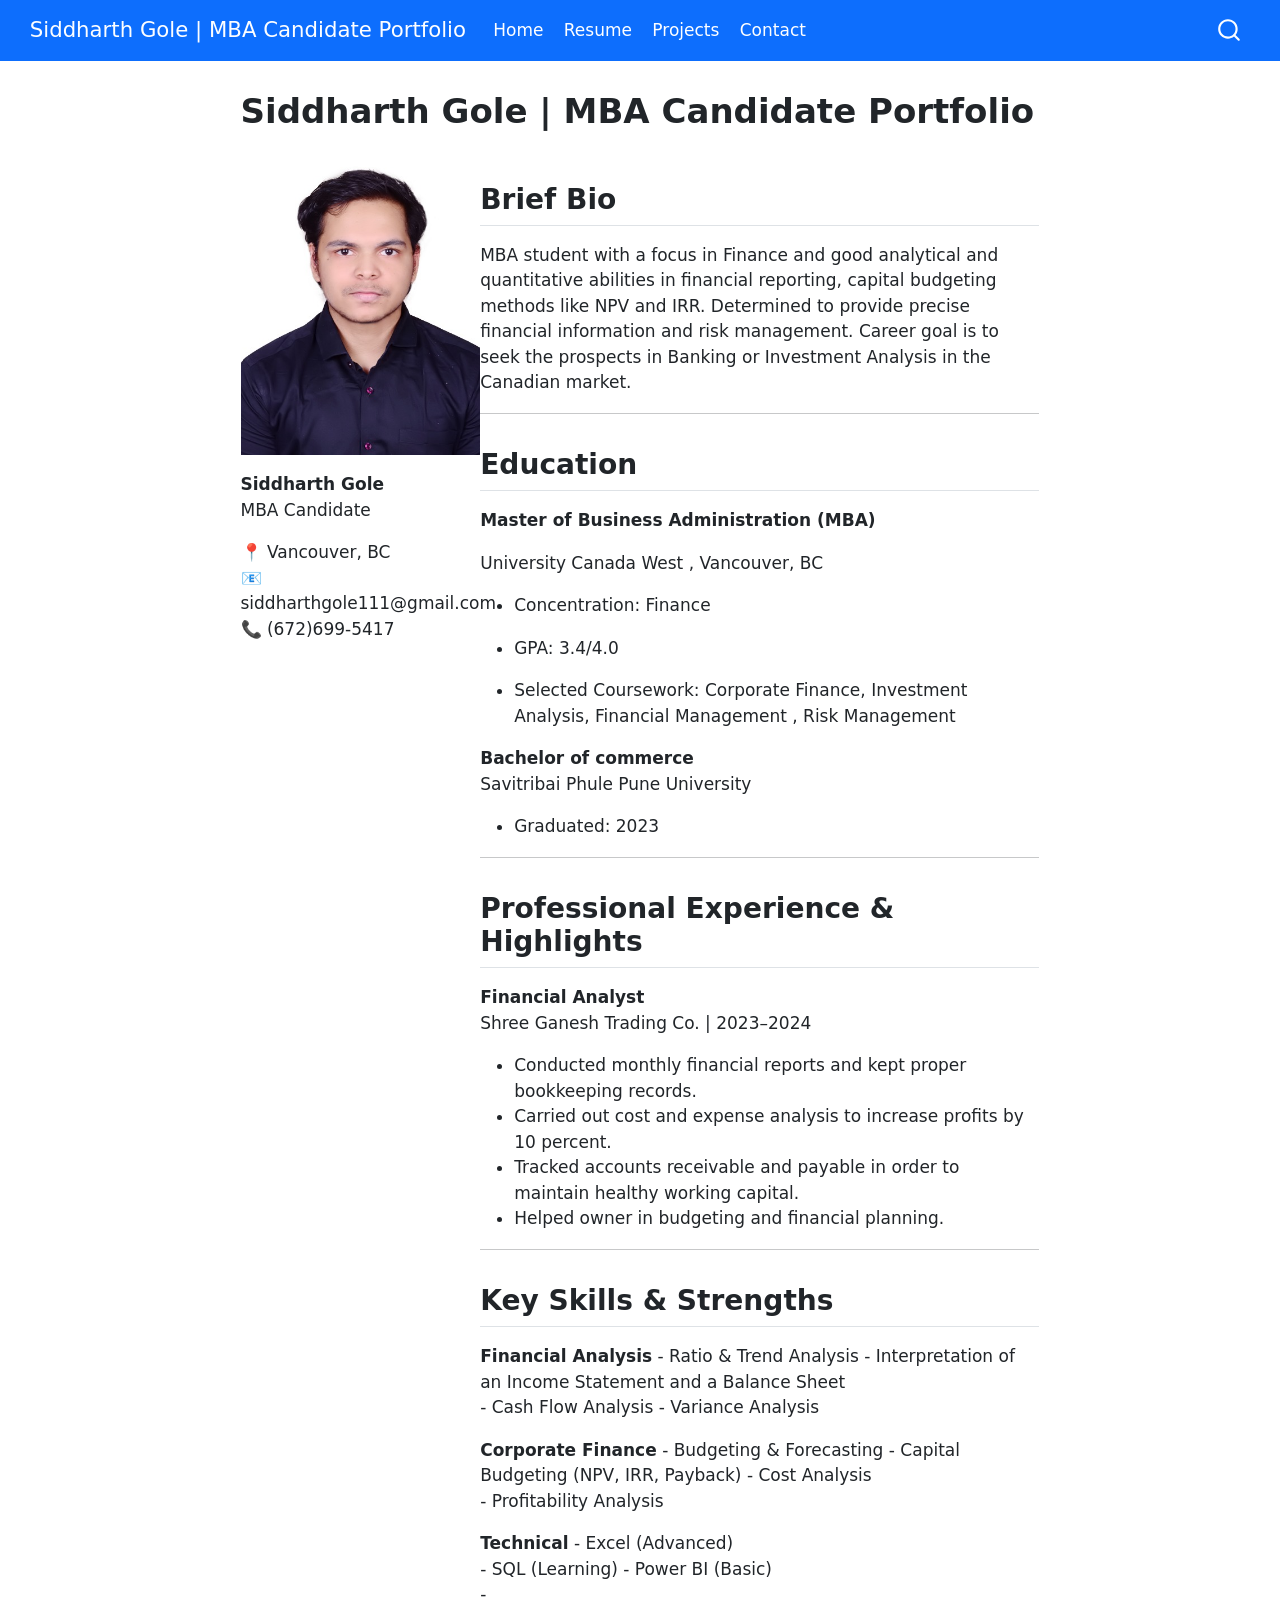
==== commit e40eb317: "Fixed image" ====
--- a/docs/index.html
+++ b/docs/index.html
@@ -141,7 +141,7 @@
 
 <div class="columns">
 <div class="column" style="width:30%;">
-<p><img src="headshot.jpg" class="img-fluid" style="width:100.0%"></p>
+<p><img src="headshot.jpeg" class="img-fluid" style="width:100.0%"></p>
 <p><strong>Siddharth Gole</strong><br>
 MBA Candidate</p>
 <p>📍 Vancouver, BC<br>
